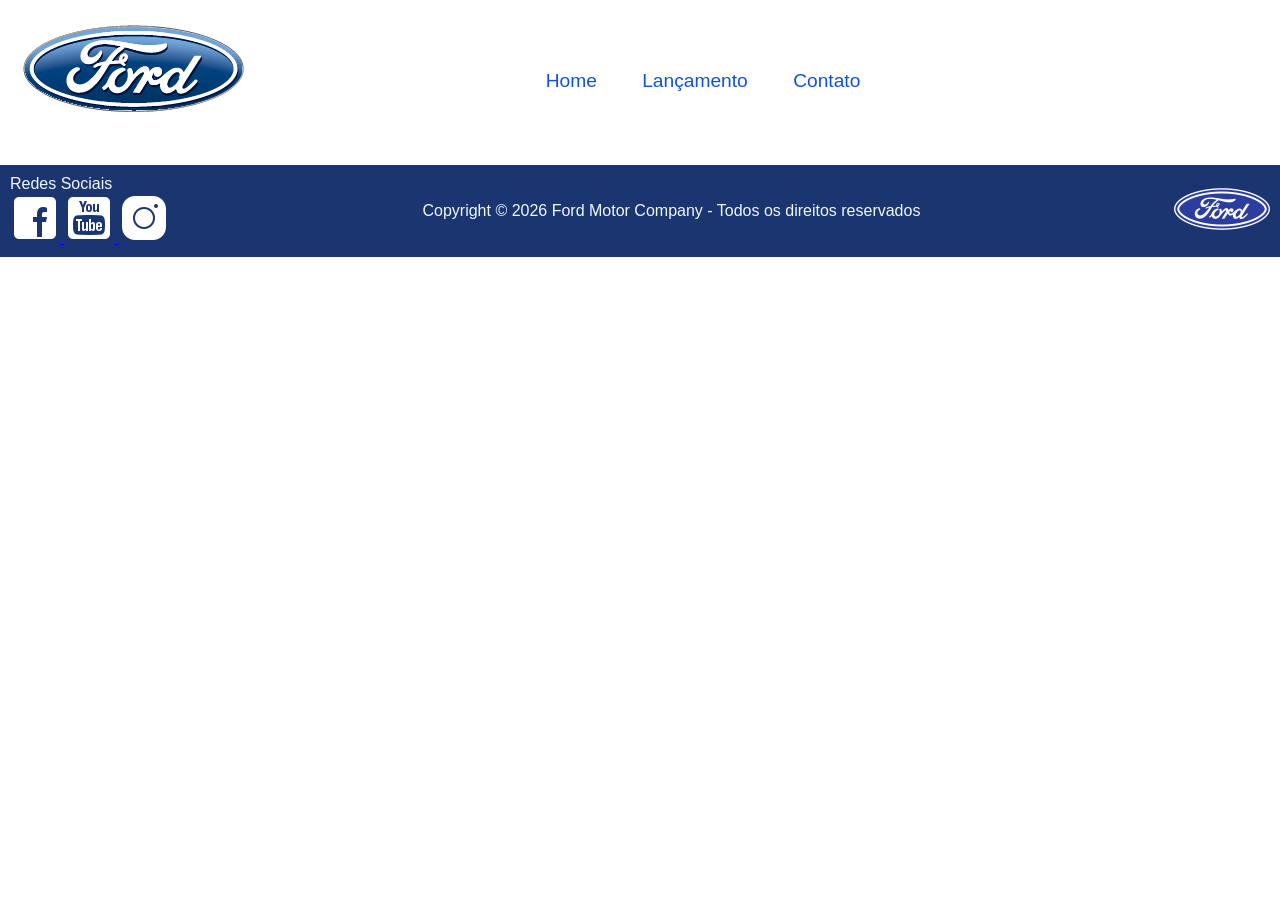
==== index.html @ ffca6939 "inicio do desafio + adicionar função js no botão "enviar"" ====
<!DOCTYPE html>
<html lang="pt-br">
<head>
    <meta charset="UTF-8">
    <meta name="viewport" content="width=device-width, initial-scale=1.0">
    <link rel="stylesheet" href="css/style.css">
    <title>Ford Brasil</title>
</head> 
<body>
    <header class="header">
        <a class="logo_topo" href="index.html">
        <img src="imagens ford/logo-ford-256.png" alt="imagem da logo da Ford.">
        </a>
        <p>
         <a class="header_home" href ="index.html" >Home</a>
         <a class="header_lancamento" href="lancamento.html">Lançamento</a>
         <a class="header_contato" href="contato.html">Contato</a>
        <p></nav>
    </header>
    <main class="conteudo">
       <script src="js/carousel.js"></script>
    </main>
   <footer class="footer">
      <div class="footer-conteudo">
         <section class="redes">
          <p>Redes Sociais</p>
            <a href="https://www.facebook.com/FordBrasil" target="_blank">
               <img src="imagens ford/facebook-50.png" alt="Facebook">
            </a>

            <a href="http://www.youtube.com/@fordbrasil" target="_blank">
               <img src="imagens ford/youtube-squared-50.png" alt="YouTube">
            </a>

            <a href="https://www.instagram.com/fordbrasil/" target="_blank">
               <img src="imagens ford/instagram-logo-50.png" alt="Instagram">
            </a>
         </section>

         <div class="logo">
            <a href="index.html">
               <img src="imagens ford/ford-96.png" alt="logo Ford"></a>
         </div>

         <div class="copyright">
            <a class="copyright_link" href="https://www.ford.com.br/copyright/">
               <p>Copyright © 2026 Ford Motor Company - Todos os direitos reservados</p>
            </a>
         </div>
      </div>
   </footer>

</body>

</html>
---- css/style.css ----
:root{
    --cor-texto-azul: #1351d8;
    --cor-fundo-footer: #1b3571;
    --cor-texto-branco: aliceblue;
}
* {
  font-family: "Montserrat", sans-serif;
  font-optical-sizing: auto;
  font-weight: weight;
  font-style: normal;
  margin: 0%;
  padding: 0%;
}
html,body{
    height: 100%;
}
.header{
    margin: auto;
    max-width: 100%;
    padding: 20px;
    display: flex;
    justify-content: space-between;
    text-align: center;
    border-bottom: 3px solid transparent;
    box-shadow: 0 2px 10px gray;
}
.header p{
    margin: 0;
    padding: 50px;
    justify-content: center;
    font-family: "montserrat", sans-serif;
    font-size: larger;
    
}
.header_home{
    padding: 20px;
    color: var(--cor-texto-azul);
    text-decoration: none;
}
.header_lancamento{
    padding: 20px;
    color: var(--cor-texto-azul);
    text-decoration: none;
}
.header_contato{
    padding: 20px;
    color: var(--cor-texto-azul);
    text-decoration: none;
}

.logo_topo{
    max-width: 20%;
    height: 20%;
}

footer{
    font-family: "montserrat", sans-serif;
    padding: 10px;
    background-color: var(--cor-fundo-footer);
    color: var(--cor-texto-branco);
    flex-wrap: wrap;
}
.footer-conteudo{
    order: 1;
    display: flex;
    justify-content: space-between;
    align-items: center;
    font-family: "montserrat",sans-serif;
}
.redes a img:hover{
    transform: scale(1.2) ;
}
.copyright{
    order: 2;
    justify-content: center;
    text-align: justify;
}
.copyright_link{
     text-decoration: none;
     color: var(--cor-texto-branco);
}
.logo{
    order: 3;
    justify-content: right;
    text-align: baseline;
}

.video{
    display: flex;
    height: 400px;
    max-width: 100%;
}
.carros{
    display: flex;
    justify-content: center;
    margin: 0 auto;
}
.carro_cabine{
    margin: 30px;
    max-width: 100%;
    height: auto;
}
.carro_cabine:hover{
    transform: scale(1.2);
}
.carro_diesel{
    margin: 30px;
    display: flex;
    max-width: 100%;
    height: auto;
}
.carro_diesel:hover{
    transform: scale(1.2);
}
.carro_storm{
    margin: 30px;
    max-width: 100%;
    height: auto;
}
.carro_storm:hover{
    transform: scale(1.2);
}
.input_carros{
    display: flex;
    justify-content: center;
    height: 1%;
}
.input_cabine{
    margin: 50px;
    text-align: center;
    padding: 1%;
}
.input_diesel{
    margin: 50px;
}
.input_storm{
    margin: 60px;
}
strong{
    color: var(--cor-texto-azul);
}
.botao_comparacao{
    display: flex;
    justify-content: center;
    margin: 0 auto ;
    background-color: var(--cor-texto-azul);
    color: var(--cor-texto-branco);
    padding: 10px 50px;
    margin-bottom: 20px;
    border: none;
    border-radius: 10px;

}
.botao_comparacao:hover{
    background-color: blue;
}
.main_contato{
    display: flex;
    flex: 1;
    height: 90%;
    align-items: center ;
    justify-content: center;
    margin-top: 40px;
}
.img_contato{
    display: flex;
    max-width: 50%;
    height: auto;
    width: 20%;
    padding: 2%;
}

.formulario{
    display: flex;
    flex-direction: column;
    max-width: 100%;
    width: 0%;
    text-align: left;
}

.form-grid{
    display: flex;
    flex-direction: column;
    gap: 15px;
    
}
.form-grid input,
.form_grid select,
.form-grid textarea{
    width: 100%;
    padding: 15px;
    border: 1px solid #ccc;
    border-radius: 10px;
}
.form-grid textarea{
height: 100px;
resize: none
}
.botao_enviar{
    padding: 10px 60px;
    color: var(--cor-texto-branco);
    background-color: var(--cor-texto-azul);
    border: none;
    border-radius: 5px;
    margin-bottom: 20px;
}
.botao_enviar:hover{
    background-color: blue;
}
@media (max-width: 768px) {
    .header{
        display: flex;
        flex-direction: column;
        align-items: center;
        gap: 2px;
        margin: 0%;
    }
    .footer-conteudo{
        flex-direction: column;
        gap: 20px;
        text-align: center;
    }
    .video{
        height: 400px;
    }
    .carros {
        flex-direction: column;
        align-items: center;
    }
    .input_carros {
        flex-direction: column;
        align-items: flex-start;
        padding: 20px;
        
    }

    .input_carros input {
        margin: 5px 0;
    }
    .main_contato{
        flex-direction: column;
    }
    .img_contato{
        width: 40%;
    }
    .form-grid {
        width: 200px;
    }
   
}
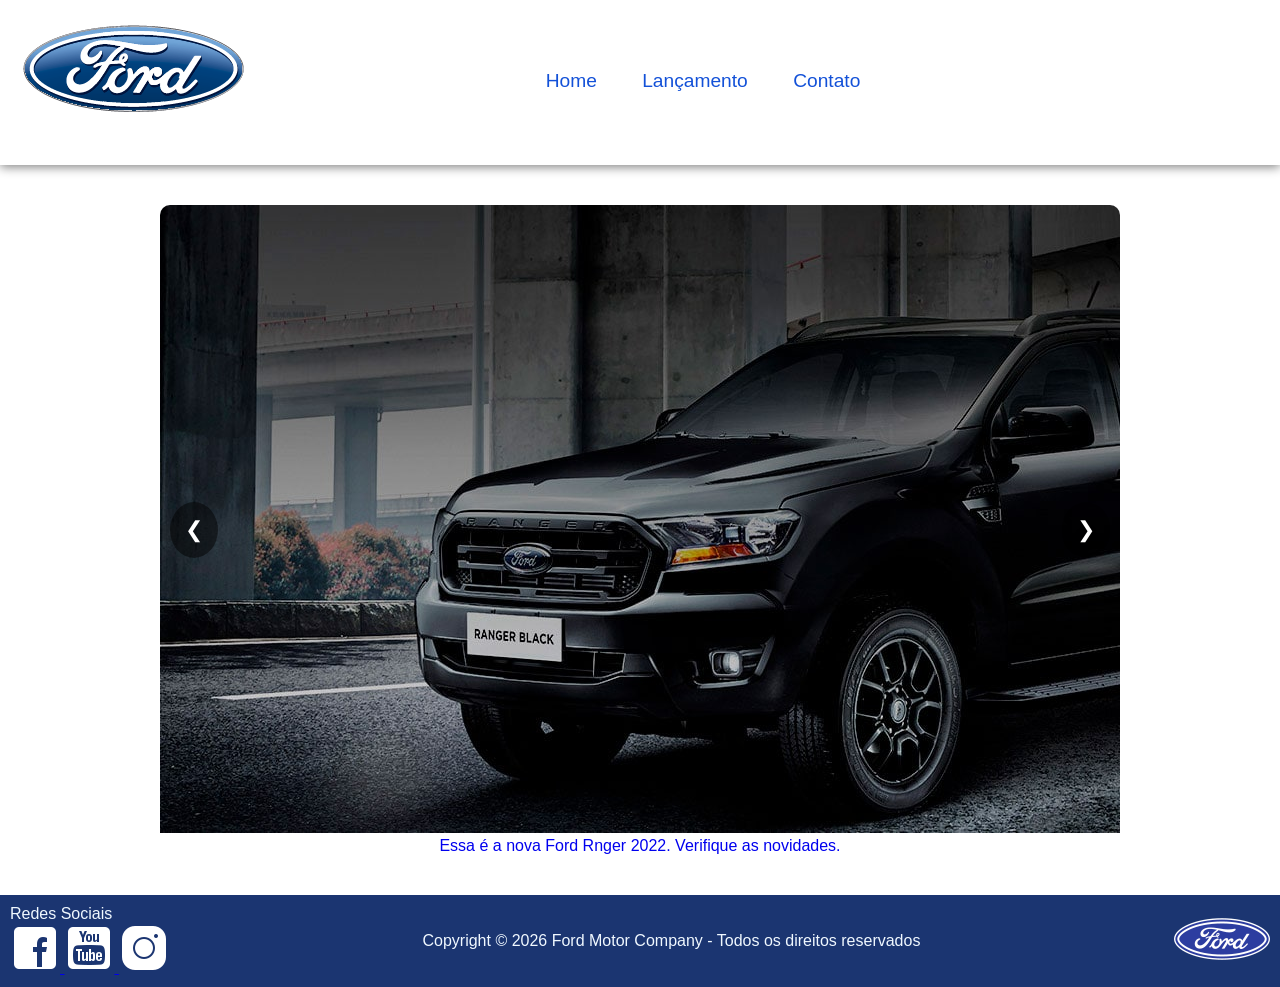
==== commit f1475477: "carrossel da página principal" ====
--- a/index.html
+++ b/index.html
@@ -18,6 +18,24 @@
         <p></nav>
     </header>
     <main class="conteudo">
+         <section class="carousel">
+            <div class="carousel-container">
+               <div class="slide active">
+                  <img src="imagens ford/imagem_1.jpg" alt="Ford Ranger 2024">
+                  <a class="caption" href="lancamento.html"><p class="caption">Essa é a nova Ford Rnger 2022. Verifique as novidades.</p></a>
+               </div>
+               <div class="slide">
+                  <img src="imagens ford/imagem_2.jpg" alt="Início das fabricações">
+                  <a class="caption" href="lancamento.html"><p class="caption">Ford, a nossa história.</p></a>
+               </div>
+               <div class="slide">
+                  <img src="imagens ford/imagem_3.jpg" alt="Imagem do Ford Bronco Sport 2024">
+                  <a class="caption" href="lancamento.html"><p class="caption">Novo Ford Bronco Sport 2024.</p></a>
+               </div>
+            </div>
+            <button class="prev">&#10094;</button>
+            <button class="next">&#10095;</button>
+
        <script src="js/carousel.js"></script>
     </main>
    <footer class="footer">
--- a/css/style.css
+++ b/css/style.css
@@ -84,6 +84,61 @@
     justify-content: right;
     text-align: baseline;
 }
+.carousel{
+    position: relative;
+    width: 80%;
+    max-width: 75%;
+    margin: 40px auto;
+    overflow: hidden;
+    border-radius: 10px;
+}
+
+.carousel-container{
+    position: relative;
+}
+
+.slide{
+    width: 100%;
+    display: none;
+}
+
+.slide.active{
+    display: block;
+}
+
+.prev,
+.next{
+    position: absolute;
+    top: 50%;
+    transform: translateY(-50%);
+    background-color: rgba(0,0,0,0.5);
+    color: white;
+    border: none;
+    padding: 15px;
+    cursor: pointer;
+    font-size: 22px;
+    border-radius: 50%;
+}
+
+.prev{
+    left: 10px;
+}
+
+.next{
+    right: 10px;
+}
+
+.prev:hover,
+.next:hover{
+    background-color: rgba(0,0,0,0.8);
+}
+.caption{
+    text-align: center;
+    position: static;
+    bottom: 20px;
+    left: 50%;
+    text-decoration: none;
+}
 
 .video{
     display: flex;
